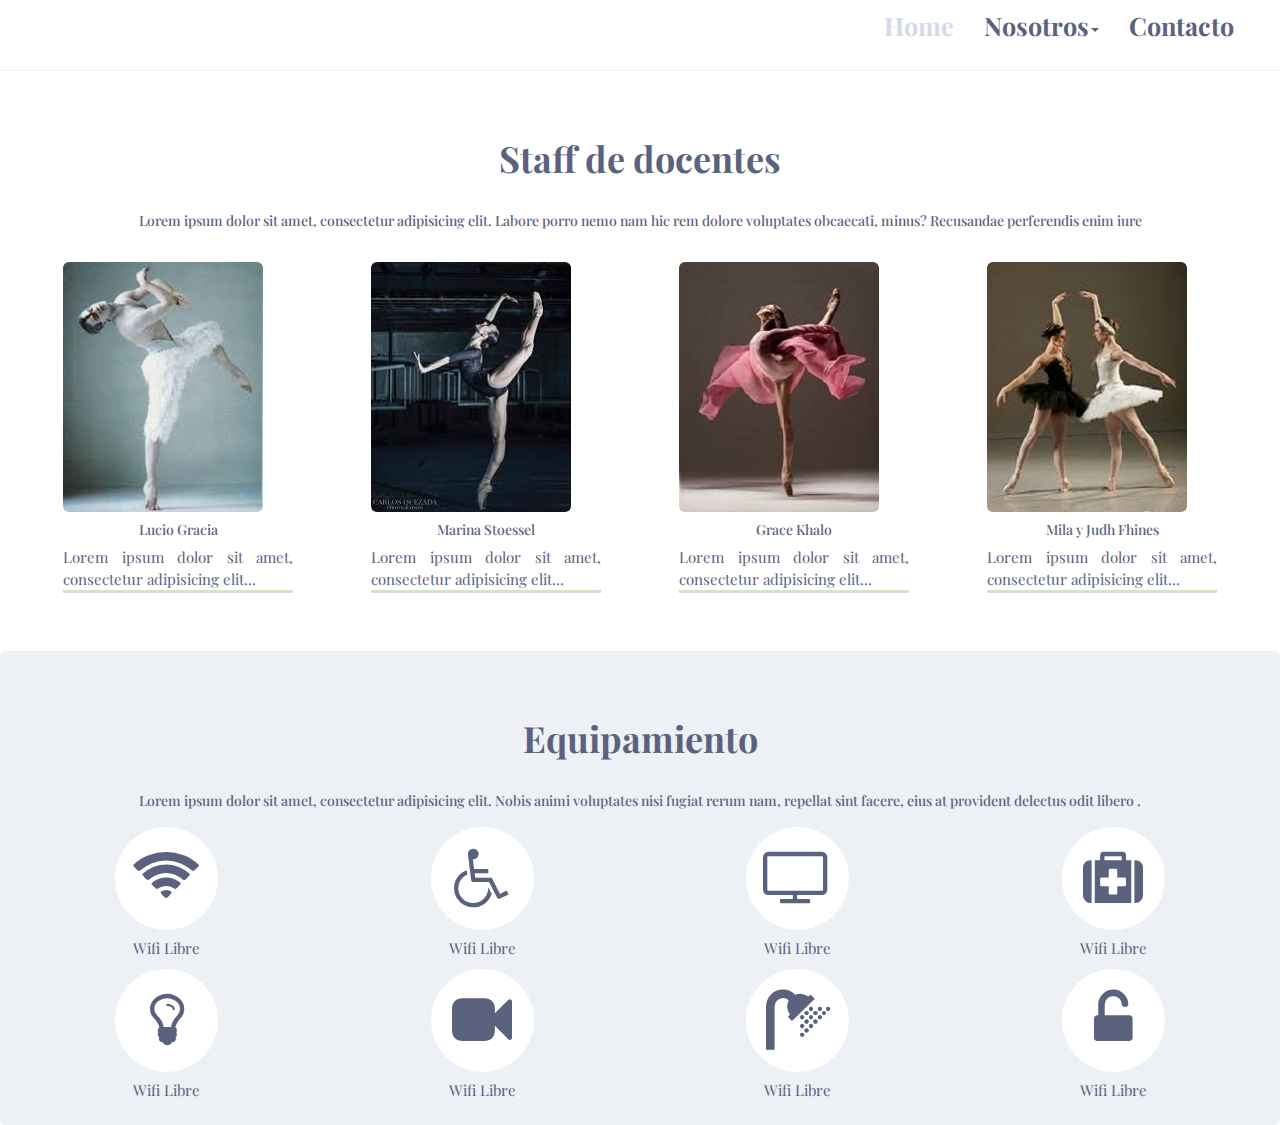
==== html/aboutUs.html @ 1570d088 "Agrego la página 'aboutUs.html', imagenes y cambio la paleta de colores del index.html y contact.htm" ====
<!DOCTYPE html>
<html lang="en">
<head>
	<meta charset="UTF-8">
	<meta name="viewport" content="width=device-width, user-scalable=no, initial-scale=1.0, maximum-scale=1.0, minimum-scale=1.0">
	<title>About Us</title>

	<link rel="stylesheet" href="../bootstrap-3.3.7/css/bootstrap.min.css">
	<link rel="stylesheet" href="../css/headerFooter.css">
	<link rel="stylesheet" href="../css/aboutUs.css">

    <link rel="stylesheet" href="../css/font-awesome.min.css"> 
	<link href="https://fonts.googleapis.com/css?family=Lora|Playfair+Display" rel="stylesheet">

    <script type="text/javascript" src="../js/jquery-3.2.1.min.js"></script>
    <script type="text/javascript" src="../bootstrap-3.3.7/js/bootstrap.min.js"></script>
	

</head>
<body>
    <div class="container-fluid">
        <header class="row">
		    <nav class="col-lg-12 col-md-12 col-sm-12 col-xs-12 navbar">
				<div class="navbar-header">
					<!--img class="pull-left img-responsive hidden-lg hidden-md" src="img/130x130-navBrandAda.jpg" alt="">
					<img class="pull-left img-responsive hidden-sm hidden-xs" src="img/170x150-navBrandAda.jpg" alt=""-->
			        <button type="button" class="navbar-toggle btn btn-lg pull-right" data-toggle="collapse" data-target="#myFirstNavbar" >
        			<span class="glyphicon glyphicon-menu-hamburger" aria-hidden="true"></span>
					</button>        
				</div>        
		        <div class="collapse navbar-collapse" id="myFirstNavbar">
				    <ul class="nav navbar-nav pull-right hidden-xs ulLg">
				        <li class="active"><a href="../index.html">Home</a></li>
				        <li class="dropdown">
							<a class="dropdown-toggle" data-toggle="dropdown" href="aboutUs.html">Nosotros<span class="caret"></span></a>
							<ul class="dropdown-menu" id="ulXs">
								<li class="well-sm"><a href="aboutUs.html">Nuestra Historia</a></li>
								<li class="well-sm"><a href="aboutUs.html#Nuestras Instalaciones">Nuestras Instalaciones</a></li>
								<li class="well-sm"><a href="aboutUs.html#Nuestros Servicios">Nuestros Servicios</a></li>
								<li class="well-sm"><a href="aboutUs.html#Nuestros Docentes">Nuestros Docentes</a></li>
							</ul>
						</li>
				        <!--li><a href="talleres.html">Talleres</a></li>
				        <li><a href="galeria.html">Galeria</a></li-->
				        <li><a href="contact.html">Contacto</a></li>
				    </ul>
				    <ul class="nav navbar-nav hidden-lg hidden-md hidden-sm" id="ulXs"> 
				        <li class="active"><a href="../index.html">Home</a></li>
				        <li class="dropdown">
							<a class="dropdown-toggle" data-toggle="dropdown" href="aboutUs.html">Nosotros<span class="caret"></span></a>
							<ul class="dropdown-menu">
								<li><a href="aboutUs.html">Nuestra Historia</a></li>
								<li><a href="aboutUs.html#Nuestras Instalaciones">Nuestras Instalaciones</a></li>
								<li><a href="aboutUs.html#Nuestros Servicios">Nuestros Servicios</a></li>
								<li><a href="aboutUs.html#Nuestros Docentes">Nuestros Docentes</a></li>
							</ul>
						</li>
				        <!--li><a href="talleres.html">Talleres</a></li>
				        <li><a href="galeria.html">Galeria</a></li-->
				        <li><a href="contact.html">Contacto</a></li>
				    </ul>
			    </div>
		    </nav>	  
		</header>
		<main class="row">
		<div class="col-lg-12 col-md-12 col-sm-12 col-xs-12">	
			<section class="row well-lg  text-center">
				<h1 class="well-lg">Staff de docentes</h1>
				<h5>	Lorem ipsum dolor sit amet, consectetur adipisicing elit. Labore porro nemo nam hic rem dolore voluptates obcaecati, minus? Recusandae perferendis enim iure</h5>
                <article class="col-lg-3 col-md-3 col-sm-6 col-xs-6">
	                	<div class="well-lg">
		                	<img class="img-responsive img-rounded" src="../img/200x250-aboutUs01.jpg" alt="Contemporary Dance">
		        	        <div class="caption text-justify">
		        				<h5 class="text-center">Lucio Gracia</h5>
		        				<p class="hidden-sm hidden-xs">Lorem ipsum dolor sit amet, consectetur adipisicing elit...</p>
		        				
		        			</div>
	        			</div> 	
	        		</article>

	        		<article class="col-lg-3 col-md-3 col-sm-6 col-xs-6">
	                	<div class="well-lg">
		                	<img class="img-responsive img-rounded" src="../img/200x250-aboutUs02.jpg" alt="Class">
		        	        <div class="caption text-justify">
		        				<h5 class="text-center">Marina Stoessel</h5>
		        				<p class="hidden-sm hidden-xs">Lorem ipsum dolor sit amet, consectetur adipisicing elit...</p>
		        				
		        			</div> 	
	        			</div>
	        		</article>

	        		<article class="col-lg-3 col-md-3 col-sm-6 col-xs-6">
	                	<div class="well-lg">
		                	<img class="img-responsive img-rounded" src="../img/200x250-aboutUs03.jpg" alt="Studio Rental">	    
		                	<div class="caption text-justify">
		        				<h5 class="text-center">Grace Khalo</h5>
		        				<p class="hidden-sm hidden-xs">Lorem ipsum dolor sit amet, consectetur adipisicing elit...</p>
		        				
		        			</div>
	        			</div> 	
	        		</article>

	        		<article class="col-lg-3 col-md-3 col-sm-6 col-xs-6">
	                	<div class="well-lg">
		                	<img class="img-responsive img-rounded" src="../img/200x250-aboutUs04.jpg" alt="Home Equipment">	    
		                	<div class="caption text-justify">
		        				<h5 class="text-center">Mila y Judh Fhines</h5>
		        				<p class="hidden-sm hidden-xs">Lorem ipsum dolor sit amet, consectetur adipisicing elit...</p>
		        				
		        			</div>
	        			</div> 	
	        		</article>


			</section>
			<section class="well-lg row equipment text-center">
				<h1 class="well-lg">Equipamiento</h1>
				<h5>Lorem ipsum dolor sit amet, consectetur adipisicing elit. Nobis animi voluptates nisi fugiat rerum nam, repellat sint facere, eius at provident delectus odit libero .</h5>

				<article class="row ">
	                <figure class="col-lg-3 col-md-3 col-sm-3 col-xs-3">	
						<span class="fa-stack fa-4x">
							<i class="fa fa-circle fa-stack-2x"></i>
						    <i class="fa fa-wifi fa-stack-1x fa-inverse"></i>
						</span>
                    <figcaption>Wifi Libre</figcaption>
			     	</figure>	

					<figure class="col-lg-3 col-md-3 col-sm-3 col-xs-3">
						<span class="fa-stack fa-4x">
							<i class="fa fa-circle fa-stack-2x"></i>
						    <i class="fa fa-wheelchair fa-stack-1x fa-inverse"></i>
						</span>
					<figcaption>Wifi Libre</figcaption>
			     	</figure>

			     	<figure class="col-lg-3 col-md-3 col-sm-3 col-xs-3">
						<span class="fa-stack fa-4x">
							<i class="fa fa-circle fa-stack-2x"></i>
						    <i class="fa fa-television fa-stack-1x fa-inverse"></i>
						</span>
                    <figcaption>Wifi Libre</figcaption>
			     	</figure> 

			     	<figure class="col-lg-3 col-md-3 col-sm-3 col-xs-3">	
						<span class="fa-stack fa-4x text-center">
							<i class="fa fa-circle fa-stack-2x"></i>
						    <i class="fa fa-medkit fa-stack-1x fa-inverse"></i>
						</span>
                    <figcaption>Wifi Libre</figcaption>
			     	</figure> 
				</article>	
	               
	            <article class="row">
					

                    <figure class="col-lg-3 col-md-3 col-sm-3 col-xs-3">
						<span class="fa-stack fa-4x">
							<i class="fa fa-circle fa-stack-2x"></i>
						    <i class="fa fa-lightbulb-o fa-stack-1x fa-inverse"></i>
						</span>
                    <figcaption>Wifi Libre</figcaption>
			     	</figure> 

                    <figure class="col-lg-3 col-md-3 col-sm-3 col-xs-3"> 
						<span class="fa-stack fa-4x">
							<i class="fa fa-circle fa-stack-2x"></i>
					     <i class="fa fa-video-camera fa-stack-1x fa-inverse"></i>
						</span>
	                <figcaption>Wifi Libre</figcaption>
			     	</figure>

			     	<figure class="col-lg-3 col-md-3 col-sm-3 col-xs-3"> 
						<span class="fa-stack fa-4x">
							<i class="fa fa-circle fa-stack-2x"></i>
					     <i class="fa fa-shower fa-stack-1x fa-inverse"></i>
						</span>
	                <figcaption>Wifi Libre</figcaption>
			     	</figure> 

			     	<figure class="col-lg-3 col-md-3 col-sm-3 col-xs-3"> 
						<span class="fa-stack fa-4x">
							<i class="fa fa-circle fa-stack-2x"></i>
					     <i class="fa fa-unlock-alt fa-stack-1x fa-inverse"></i>
						</span>
	                <figcaption>Wifi Libre</figcaption>
			     	</figure> 

			     	

				</article>
                

			</section>
        </div>			
		</main>
	</div>
</body>
</html>
---- css/headerFooter.css ----
/*{
	border: 1px solid black;
}*/
*{
	font-family: 'Playfair Display', sans-serif;
    color: #5b627e;

    /*#99a5a5; 	*/
}

body{
	background: #ffffff;
}


/*******************HEADER***************************/
header{
    border-bottom: 0.1em solid #edf2f8;
}

header a{
	color: #5b627e;
	font-weight: bold;
}

header .active a{
	color: #d2dae7 !important;
}

header .nav>li>a:hover{
	background-color: #d2dae7;
	color: #FFFFFF;
}

header nav>div>ul.ulLg>li>a{
	font-size: 1.8em;
	/*margin-top: 4.4em;*/
	border-bottom: 0em;
	padding-bottom: 0.5em;
}

header #ulXs li{
	border-bottom: 0.1em solid #edf2f8;
}


/*******************FOOTER***************************/
footer{
    margin-top: 2em;
	border-top: 0.1em solid #edf2f8;
}

footer li, footer .net a{
    list-style: none;
    color: #000000;	
   /* font-size: 1.1em;*/
    /*line-height: 1.3em;*/
}

footer .map{
	border-left: 0.1em solid #edf2f8;
	/*font-size: 1.1em;*/
    line-height: 1em;
}

footer .copyRight{
	/*font-size: 1.1em;*/
}

/*************************************** Version 0.0 ******************************************/
---- css/aboutUs.css ----
/*{
	font-family: 'Playfair Display', sans-serif;
	/*border: 1px solid black;*/
	/*
}
*/
main{
	font-size: 1.5rem;
}

main .equipment{
	background: rgba(210, 218, 231, 0.4);
}

figure{
	text-align: center;
}

main article>div>div>a{
	background-color: #D0E5C6;
	color: #000000;	
}

main article div>p{
	border-bottom: 0.2em solid #D0E5C6;
}

main .fa-inverse{
	color: #5b627e;
}

main .fa-circle{
	color: #FFF;
}

main h1{
	font-weight: bold;
}
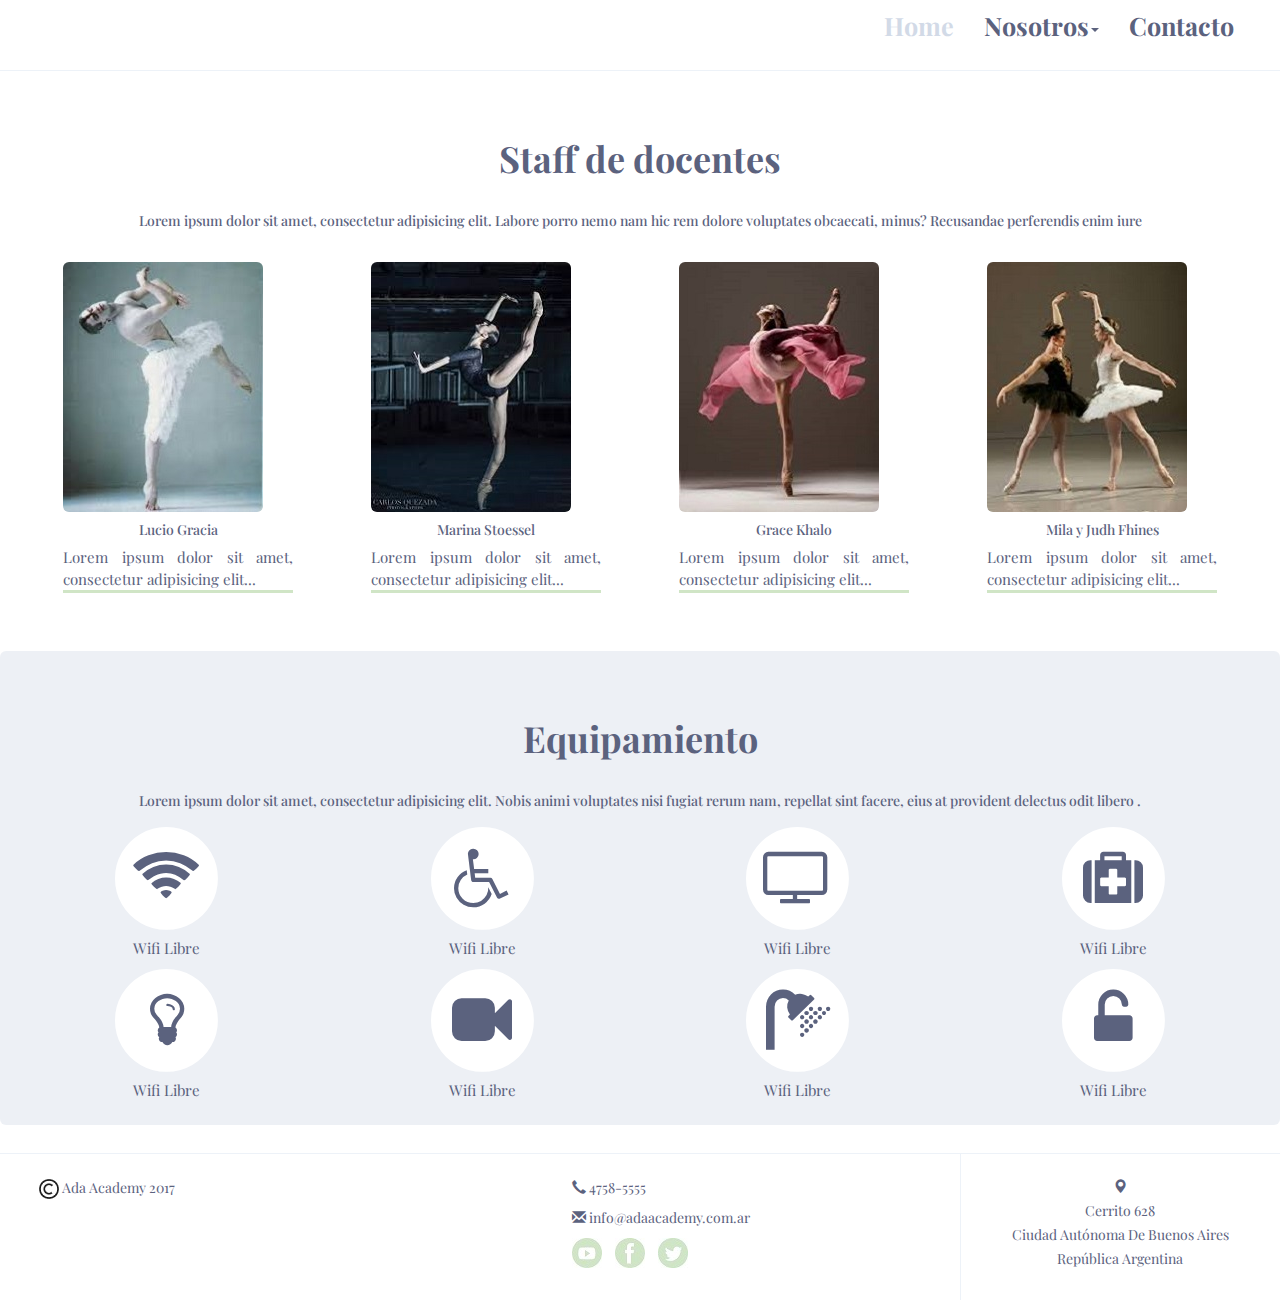
==== commit ff4ae7ec: "aboutUs.html: Modifico la página para que utilice anclas." ====
--- a/html/aboutUs.html
+++ b/html/aboutUs.html
@@ -34,10 +34,8 @@
 				        <li class="dropdown">
 							<a class="dropdown-toggle" data-toggle="dropdown" href="aboutUs.html">Nosotros<span class="caret"></span></a>
 							<ul class="dropdown-menu" id="ulXs">
-								<li class="well-sm"><a href="aboutUs.html">Nuestra Historia</a></li>
-								<li class="well-sm"><a href="aboutUs.html#Nuestras Instalaciones">Nuestras Instalaciones</a></li>
-								<li class="well-sm"><a href="aboutUs.html#Nuestros Servicios">Nuestros Servicios</a></li>
-								<li class="well-sm"><a href="aboutUs.html#Nuestros Docentes">Nuestros Docentes</a></li>
+								<li class="well-sm"><a href="#">Staff de docentes</a></li>
+								<li class="well-sm"><a href="#equipment">Equipamiento</a></li>
 							</ul>
 						</li>
 				        <!--li><a href="talleres.html">Talleres</a></li>
@@ -49,10 +47,8 @@
 				        <li class="dropdown">
 							<a class="dropdown-toggle" data-toggle="dropdown" href="aboutUs.html">Nosotros<span class="caret"></span></a>
 							<ul class="dropdown-menu">
-								<li><a href="aboutUs.html">Nuestra Historia</a></li>
-								<li><a href="aboutUs.html#Nuestras Instalaciones">Nuestras Instalaciones</a></li>
-								<li><a href="aboutUs.html#Nuestros Servicios">Nuestros Servicios</a></li>
-								<li><a href="aboutUs.html#Nuestros Docentes">Nuestros Docentes</a></li>
+								<li><a href="#">Staff de docentes</a></li>
+								<li><a href="#equipment">Equipamiento</a></li>
 							</ul>
 						</li>
 				        <!--li><a href="talleres.html">Talleres</a></li>
@@ -64,6 +60,8 @@
 		</header>
 		<main class="row">
 		<div class="col-lg-12 col-md-12 col-sm-12 col-xs-12">	
+
+		    <a name="teacher"></a>
 			<section class="row well-lg  text-center">
 				<h1 class="well-lg">Staff de docentes</h1>
 				<h5>	Lorem ipsum dolor sit amet, consectetur adipisicing elit. Labore porro nemo nam hic rem dolore voluptates obcaecati, minus? Recusandae perferendis enim iure</h5>
@@ -110,9 +108,9 @@
 		        			</div>
 	        			</div> 	
 	        		</article>
-
-
-			</section>
+            </section>
+
+            <a name="equipment"></a>
 			<section class="well-lg row equipment text-center">
 				<h1 class="well-lg">Equipamiento</h1>
 				<h5>Lorem ipsum dolor sit amet, consectetur adipisicing elit. Nobis animi voluptates nisi fugiat rerum nam, repellat sint facere, eius at provident delectus odit libero .</h5>
@@ -194,6 +192,37 @@
 			</section>
         </div>			
 		</main>
+
+		<footer class="row">
+        <div class="col-lg-5 col-md-5 col-sm-5 hidden-xs copyRight">  
+                <div class="well-lg">
+                <p><img src="../img/20x20-copyRight.jpg" alt="">  Ada Academy 2017</p>
+                </div>
+      </div>
+
+      <div class="col-lg-4 col-md-4 col-sm-4 col-xs-7 net">
+        <ul class="well-lg">
+          <li><p><span class="glyphicon glyphicon-earphone"></span>  4758-5555</p></li>
+          <li><p><span class="glyphicon glyphicon-envelope"></span>  info@adaacademy.com.ar</p></li>
+          <li>
+            <ul class="list-inline">
+              <li><a href="#"><img src="../img/30x30-brandYoutube.jpg" alt=""></a></li>
+              <li><a href="#"><img src="../img/30x30-brandFacebook.jpg" alt=""></a></li>
+              <li><a href="#"><img src="../img/30x30-brandTwitter.jpg" alt=""></a></li>
+            </ul>
+          </li>
+        </ul>         
+      </div>
+
+      <div class="col-lg-3 col-md-3 col-sm-3 col-xs-5  map">
+          <div class="caption text-center well-lg">
+          <p><span class="glyphicon glyphicon-map-marker"></span></p>
+          <p>Cerrito 628</p>
+          <p>Ciudad Autónoma De Buenos Aires</p>
+                  <p>República Argentina</p>
+        </div>
+      </div>
+  </footer>
 	</div>
 </body>
 </html>
--- a/css/headerFooter.css
+++ b/css/headerFooter.css
@@ -14,8 +14,10 @@
 
 
 /*******************HEADER***************************/
+
 header{
     border-bottom: 0.1em solid #edf2f8;
+
 }
 
 header a{
